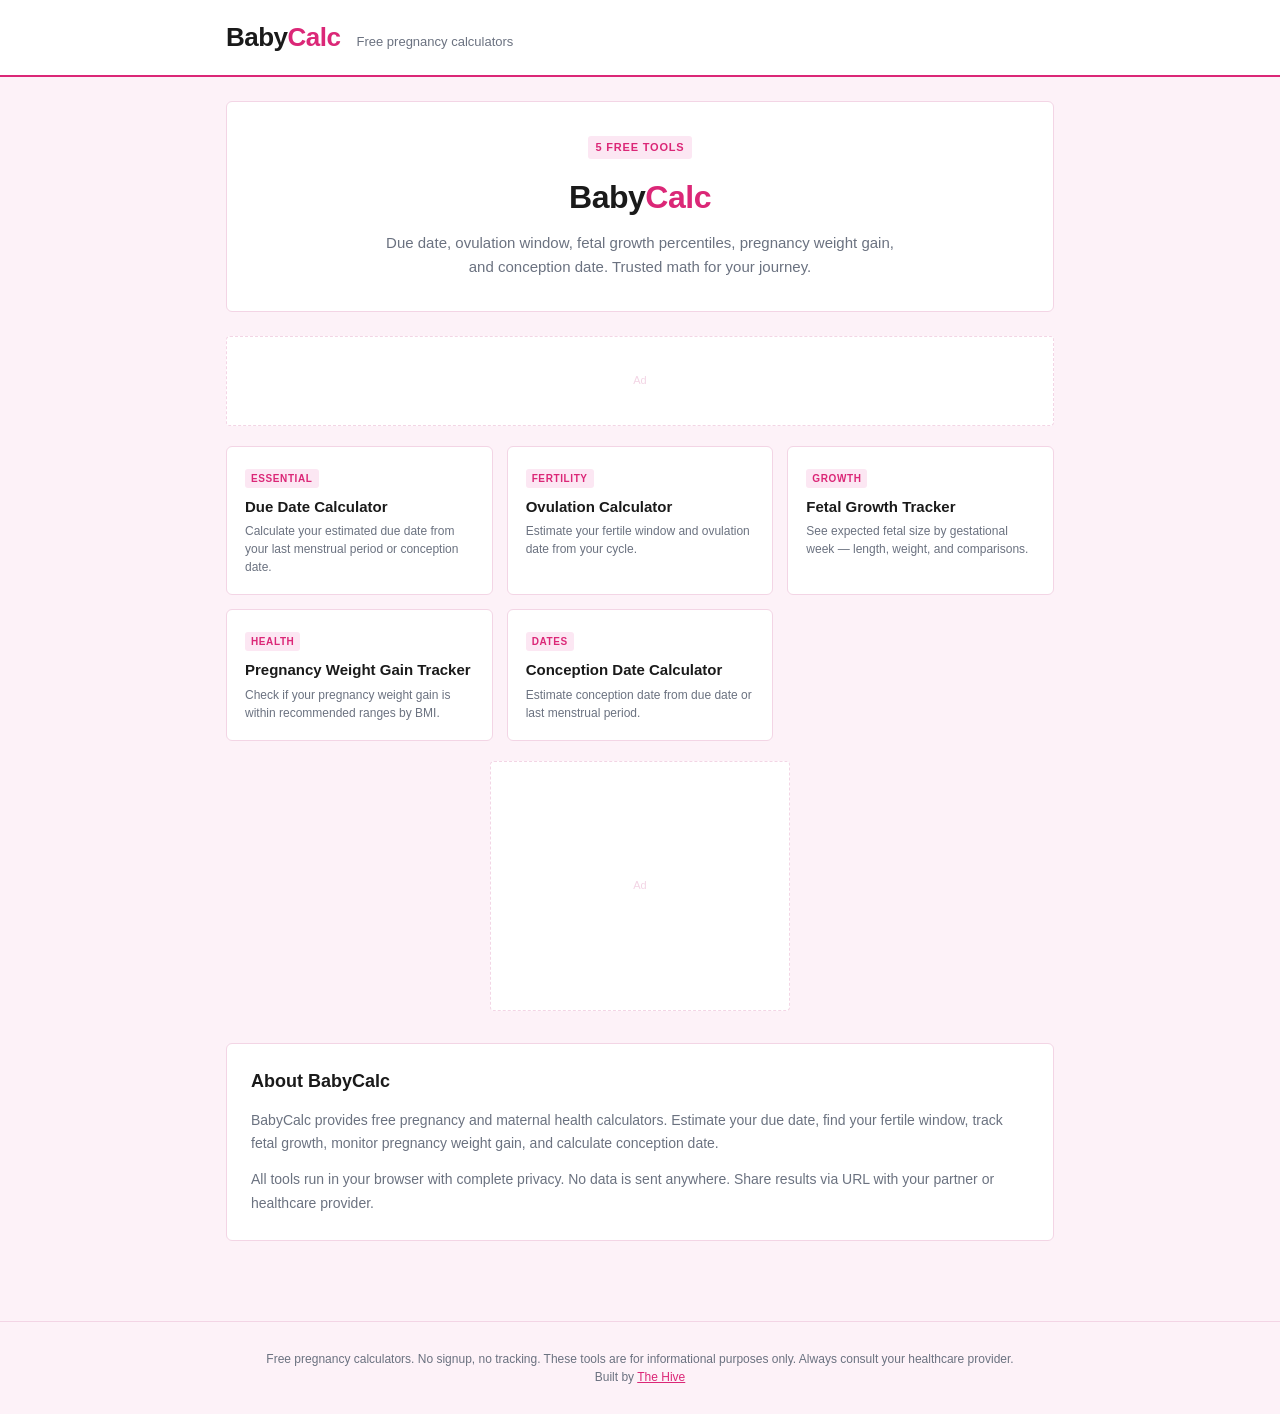
==== index.html @ 7ce0958e "BabyCalc — Free pregnancy calculators: due date, ovulation, fetal growth, weight gain, conception da" ====
<!DOCTYPE html>
<html lang="en">
<head>
<meta charset="UTF-8">
<meta name="viewport" content="width=device-width, initial-scale=1.0">
<title>BabyCalc — Free Pregnancy & Maternal Calculators</title>
<meta name="description" content="Free pregnancy calculators: due date, ovulation, fetal growth, weight gain tracker, and conception date. No signup. Instant results.">
<meta property="og:title" content="BabyCalc — Free Pregnancy & Maternal Calculators">
<meta property="og:description" content="Free pregnancy calculators: due date, ovulation, fetal growth, weight gain tracker, and conception date. No signup. Instant results.">
<meta name="robots" content="index, follow">
<link rel="canonical" href="https://thehivemakes.github.io/hive-baby-calc/">
<!-- ADSENSE PLACEHOLDER -->
<!-- <script async src="https://pagead2.googlesyndication.com/pagead/js/adsbygoogle.js?client=ca-pub-XXXXXXXXXXXXXXXX" crossorigin="anonymous"></script> -->
<link rel="stylesheet" href="style.css">
<script type="application/ld+json">
{
  "@context": "https://schema.org",
  "@type": "WebSite",
  "name": "BabyCalc",
  "url": "https://thehivemakes.github.io/hive-baby-calc/",
  "description": "Free pregnancy calculators: due date, ovulation, fetal growth, weight gain tracker, and conception date. No signup. Instant results."
}
</script>
</head>
<body>
<header>
  <div class="header-inner">
    <div class="logo">Baby<span>Calc</span></div>
    <div class="tagline">Free pregnancy calculators</div>
  </div>
</header>
<main>
  <div class="hero">
    <div class="badge">5 Free Tools</div>
    <h1>Baby<span>Calc</span></h1>
    <p>Due date, ovulation window, fetal growth percentiles, pregnancy weight gain, and conception date. Trusted math for your journey.</p>
  </div>
  <div class="ad-leaderboard" id="ad-top">Ad</div>
  <div class="tools-grid">
    <a href="due-date.html" class="tool-card">
      <div class="tool-card-tag">Essential</div>
      <h3>Due Date Calculator</h3>
      <p>Calculate your estimated due date from your last menstrual period or conception date.</p>
    </a>
    <a href="ovulation.html" class="tool-card">
      <div class="tool-card-tag">Fertility</div>
      <h3>Ovulation Calculator</h3>
      <p>Estimate your fertile window and ovulation date from your cycle.</p>
    </a>
    <a href="fetal-growth.html" class="tool-card">
      <div class="tool-card-tag">Growth</div>
      <h3>Fetal Growth Tracker</h3>
      <p>See expected fetal size by gestational week — length, weight, and comparisons.</p>
    </a>
    <a href="weight-gain.html" class="tool-card">
      <div class="tool-card-tag">Health</div>
      <h3>Pregnancy Weight Gain Tracker</h3>
      <p>Check if your pregnancy weight gain is within recommended ranges by BMI.</p>
    </a>
    <a href="conception.html" class="tool-card">
      <div class="tool-card-tag">Dates</div>
      <h3>Conception Date Calculator</h3>
      <p>Estimate conception date from due date or last menstrual period.</p>
    </a>
  </div>
  <div class="ad-rectangle" id="ad-mid">Ad</div>
  <div class="seo-section">
    <h2>About BabyCalc</h2>
    <p>BabyCalc provides free pregnancy and maternal health calculators. Estimate your due date, find your fertile window, track fetal growth, monitor pregnancy weight gain, and calculate conception date.</p><p>All tools run in your browser with complete privacy. No data is sent anywhere. Share results via URL with your partner or healthcare provider.</p>
  </div>
</main>
<footer>
  Free pregnancy calculators. No signup, no tracking. These tools are for informational purposes only. Always consult your healthcare provider.
  <br>Built by <a href="https://thehivemakes.github.io/" style="color:var(--accent)">The Hive</a>
</footer>
</body>
</html>
---- style.css ----
/* BabyCalc — shared stylesheet */
/* Colors: pink tint + rose */

*, *::before, *::after { box-sizing: border-box; margin: 0; padding: 0; }

:root {
  --bg:        #fdf2f8;
  --card-bg:   #ffffff;
  --accent:    #db2777;
  --text:      #1a1a1a;
  --muted:     #6b7280;
  --border:    #f3d5e5;
  --input-bg:  #fefafc;
  --result-bg: #fdf2f8;
  --result-fg: #be185d;
  --tag-bg:    #fce7f3;
}

body {
  font-family: -apple-system, BlinkMacSystemFont, "Segoe UI", Roboto, sans-serif;
  background: var(--bg); color: var(--text); line-height: 1.5; min-height: 100vh;
}
header { background: var(--card-bg); border-bottom: 2px solid var(--accent); padding: 18px 0; }
.header-inner {
  max-width: 860px; margin: 0 auto; padding: 0 16px;
  display: flex; align-items: baseline; gap: 16px;
}
.logo { font-size: 26px; font-weight: 800; letter-spacing: -0.5px; color: var(--text); }
.logo span { color: var(--accent); }
.tagline { font-size: 13px; color: var(--muted); }
nav { background: var(--card-bg); border-bottom: 1px solid var(--border); padding: 8px 0; }
.nav-inner {
  max-width: 860px; margin: 0 auto; padding: 0 16px;
  display: flex; gap: 8px; align-items: center; font-size: 12px; color: var(--muted);
}
.nav-inner a { color: var(--muted); text-decoration: none; }
.nav-inner a:hover { color: var(--accent); }
.nav-inner .sep { color: var(--border); }
main { max-width: 860px; margin: 0 auto; padding: 24px 16px 48px; }
.card {
  background: var(--card-bg); border: 1px solid var(--border); border-radius: 6px;
  padding: 24px; margin-bottom: 20px;
}
.card h1 { font-size: 22px; font-weight: 700; margin-bottom: 6px; letter-spacing: -0.3px; }
.card .subtitle { font-size: 13px; color: var(--muted); margin-bottom: 20px; }
.form-grid {
  display: grid; grid-template-columns: repeat(auto-fill, minmax(200px, 1fr));
  gap: 14px; margin-bottom: 16px;
}
.field { display: flex; flex-direction: column; gap: 5px; }
.field label {
  font-size: 11px; font-weight: 600; text-transform: uppercase;
  letter-spacing: 0.6px; color: var(--muted);
}
.field input, .field select {
  background: var(--input-bg); border: 1px solid var(--border); border-radius: 4px;
  color: var(--text); font-size: 15px; padding: 9px 11px; width: 100%;
  transition: border-color 0.15s;
}
.field input:focus, .field select:focus { outline: none; border-color: var(--accent); }
.field select option { background: var(--input-bg); }
.radio-group { display: flex; gap: 12px; margin-bottom: 16px; flex-wrap: wrap; }
.radio-group label {
  display: flex; align-items: center; gap: 6px; font-size: 13px; color: var(--text);
  cursor: pointer; padding: 6px 12px; border: 1px solid var(--border);
  border-radius: 4px; transition: border-color 0.15s;
}
.radio-group input[type="radio"] { accent-color: var(--accent); }
.radio-group label:has(input:checked) { border-color: var(--accent); background: var(--tag-bg); }
.btn {
  display: inline-block; padding: 10px 22px; font-size: 14px; font-weight: 600;
  border: none; border-radius: 4px; cursor: pointer; transition: background 0.15s;
  text-decoration: none;
}
.btn-primary { background: var(--accent); color: #fff; }
.btn-primary:hover { opacity: 0.85; }
.btn-ghost { background: transparent; border: 1px solid var(--border); color: var(--muted); }
.btn-ghost:hover { border-color: var(--accent); color: var(--text); }
.result {
  background: var(--result-bg); border: 1px solid var(--border); border-radius: 4px;
  padding: 16px 20px; margin-top: 16px; display: none;
}
.result.visible { display: block; }
.result-row {
  display: flex; justify-content: space-between; align-items: baseline;
  padding: 5px 0; border-bottom: 1px solid var(--border); gap: 12px;
}
.result-row:last-child { border-bottom: none; }
.result-label { font-size: 12px; color: var(--muted); flex-shrink: 0; }
.result-value { font-size: 16px; font-weight: 700; color: var(--result-fg); text-align: right; }
.result-note {
  font-size: 12px; color: var(--muted); margin-top: 10px; line-height: 1.6;
  padding-top: 10px; border-top: 1px solid var(--border);
}
.ref-table { width: 100%; border-collapse: collapse; font-size: 13px; margin-top: 6px; }
.ref-table th {
  font-size: 11px; font-weight: 600; text-transform: uppercase; letter-spacing: 0.5px;
  color: var(--muted); text-align: left; padding: 6px 8px; border-bottom: 1px solid var(--border);
}
.ref-table td { padding: 6px 8px; border-bottom: 1px solid var(--border); color: var(--text); }
.ref-table tr:last-child td { border-bottom: none; }
.ref-table tr.highlight td { color: var(--accent); font-weight: 600; }
.ad-leaderboard {
  width: 100%; height: 90px; background: var(--card-bg); border: 1px dashed var(--border);
  border-radius: 4px; display: flex; align-items: center; justify-content: center;
  font-size: 11px; color: var(--border); margin: 16px 0;
}
.ad-rectangle {
  width: 300px; height: 250px; background: var(--card-bg); border: 1px dashed var(--border);
  border-radius: 4px; display: flex; align-items: center; justify-content: center;
  font-size: 11px; color: var(--border); margin: 16px auto;
}
.tools-grid {
  display: grid; grid-template-columns: repeat(auto-fill, minmax(220px, 1fr));
  gap: 14px; margin: 20px 0;
}
.tool-card {
  background: var(--card-bg); border: 1px solid var(--border); border-radius: 6px;
  padding: 18px; text-decoration: none; color: var(--text);
  transition: border-color 0.15s, transform 0.15s; display: block;
}
.tool-card:hover { border-color: var(--accent); transform: translateY(-2px); }
.tool-card h3 { font-size: 15px; font-weight: 700; margin-bottom: 4px; }
.tool-card p { font-size: 12px; color: var(--muted); }
.tool-card-tag {
  display: inline-block; background: var(--tag-bg); color: var(--accent);
  font-size: 10px; font-weight: 700; text-transform: uppercase; letter-spacing: 0.6px;
  padding: 2px 6px; border-radius: 3px; margin-bottom: 8px;
}
.hero {
  background: var(--card-bg); border: 1px solid var(--border); border-radius: 6px;
  padding: 32px 24px; margin-bottom: 24px; text-align: center;
}
.hero h1 { font-size: 32px; font-weight: 800; letter-spacing: -0.5px; margin-bottom: 10px; }
.hero h1 span { color: var(--accent); }
.hero p { font-size: 15px; color: var(--muted); max-width: 520px; margin: 0 auto; line-height: 1.6; }
.badge {
  display: inline-block; background: var(--tag-bg); color: var(--accent);
  font-size: 11px; font-weight: 700; text-transform: uppercase; letter-spacing: 0.8px;
  padding: 3px 8px; border-radius: 3px; margin-bottom: 14px;
}
.seo-section {
  background: var(--card-bg); border: 1px solid var(--border); border-radius: 6px;
  padding: 24px; margin-top: 32px;
}
.seo-section h2 { font-size: 18px; font-weight: 700; margin-bottom: 14px; }
.seo-section p { font-size: 14px; color: var(--muted); margin-bottom: 12px; line-height: 1.7; }
.seo-section p:last-child { margin-bottom: 0; }
footer {
  text-align: center; padding: 28px 16px; font-size: 12px; color: var(--muted);
  border-top: 1px solid var(--border); margin-top: 32px;
}
@media (max-width: 600px) {
  .form-grid { grid-template-columns: 1fr 1fr; }
  .tools-grid { grid-template-columns: 1fr 1fr; }
  .header-inner { flex-direction: column; gap: 4px; }
  .result-row { flex-direction: column; gap: 2px; }
  .result-value { text-align: left; }
}
@media (max-width: 400px) {
  .form-grid { grid-template-columns: 1fr; }
  .tools-grid { grid-template-columns: 1fr; }
}
@media print {
  header, nav, footer, .ad-leaderboard, .ad-rectangle, .btn { display: none; }
  .result { display: block !important; border: 1px solid #000; }
  body { background: #fff; color: #000; }
}
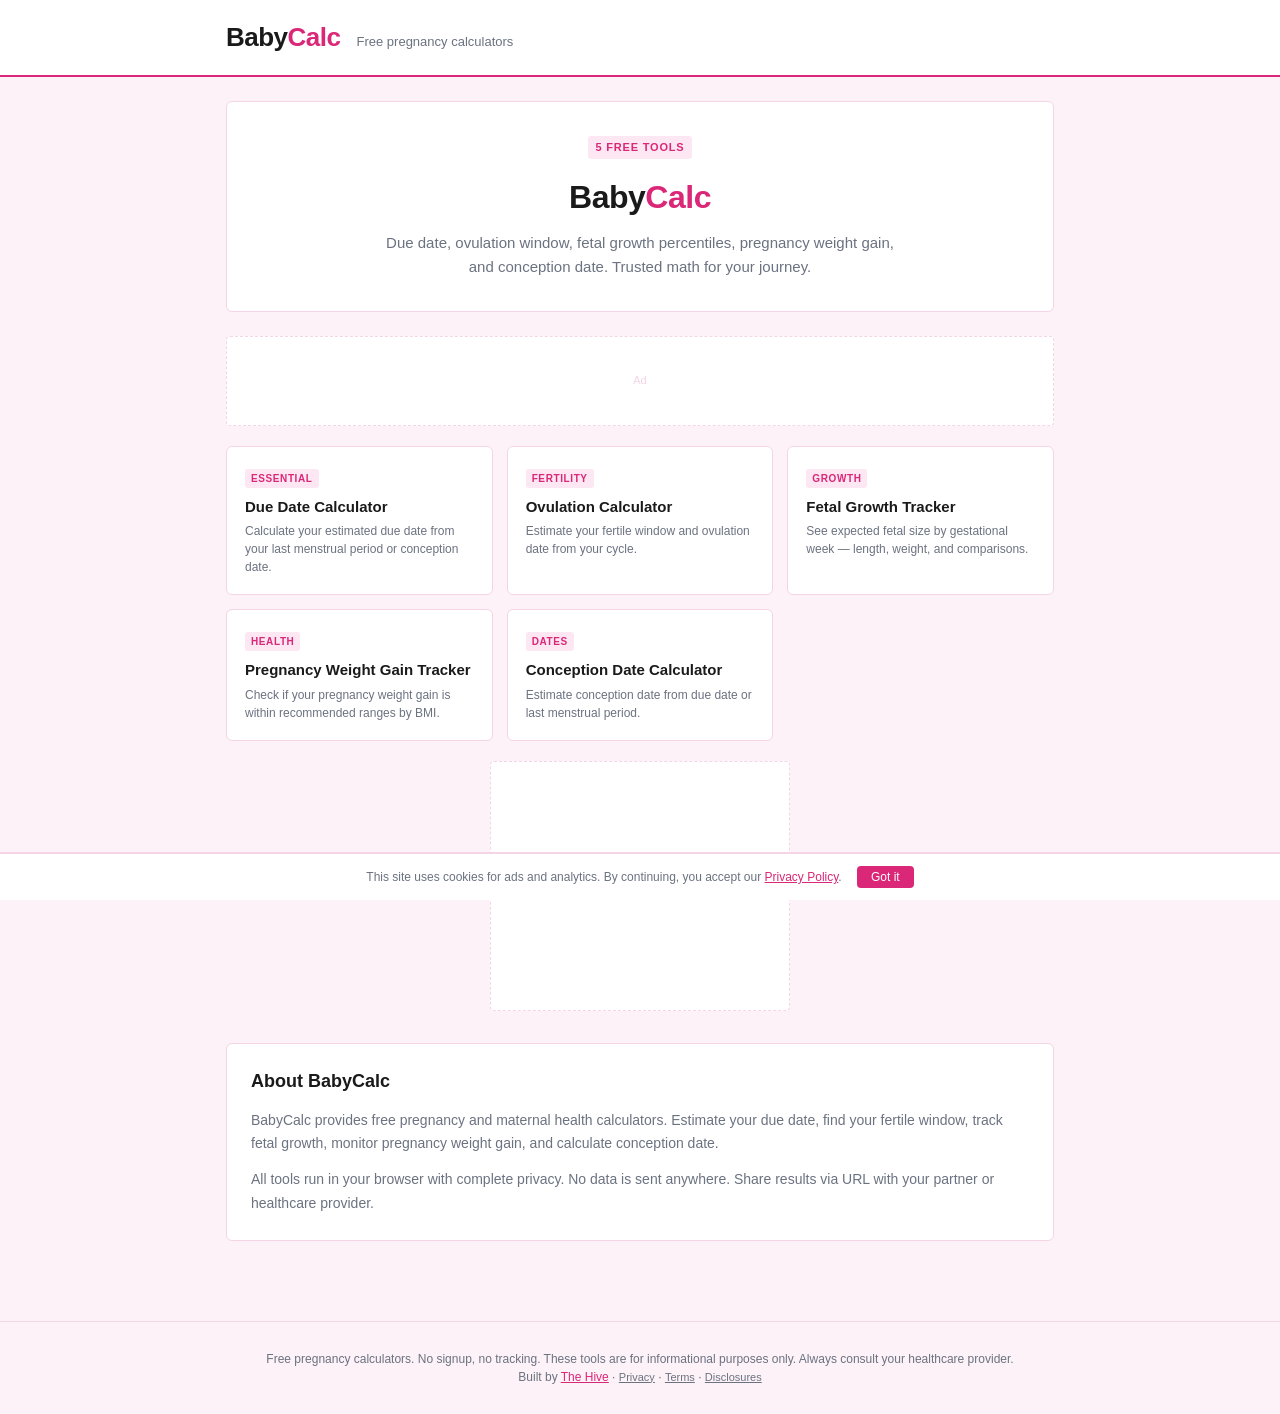
==== commit 5f71c32d: "Legal compliance: affiliate disclosure, cookie consent, legal footer links" ====
--- a/index.html
+++ b/index.html
@@ -71,7 +71,9 @@
 </main>
 <footer>
   Free pregnancy calculators. No signup, no tracking. These tools are for informational purposes only. Always consult your healthcare provider.
-  <br>Built by <a href="https://thehivemakes.github.io/" style="color:var(--accent)">The Hive</a>
+  <br>Built by <a href="https://thehivemakes.com" style="color:var(--accent)">The Hive</a> · <a href="https://thehivemakes.com/privacy.html" style="color:var(--muted);font-size:11px;">Privacy</a> · <a href="https://thehivemakes.com/terms.html" style="color:var(--muted);font-size:11px;">Terms</a> · <a href="https://thehivemakes.com/disclosures.html" style="color:var(--muted);font-size:11px;">Disclosures</a>
 </footer>
+<div id="cookie-banner" style="display:none;position:fixed;bottom:0;left:0;right:0;background:var(--card-bg);border-top:2px solid var(--border);padding:12px 16px;font-size:12px;color:var(--muted);text-align:center;z-index:9999;">This site uses cookies for ads and analytics. By continuing, you accept our <a href="https://thehivemakes.com/privacy.html" style="color:var(--accent)">Privacy Policy</a>. <button onclick="document.getElementById('cookie-banner').style.display='none';localStorage.setItem('cookie-ok','1');" style="margin-left:12px;padding:4px 14px;background:var(--accent);color:#fff;border:none;border-radius:4px;cursor:pointer;font-size:12px;">Got it</button></div>
+<script>if(!localStorage.getItem('cookie-ok'))document.getElementById('cookie-banner').style.display='block';</script>
 </body>
 </html>
--- a/style.css
+++ b/style.css
@@ -146,6 +146,24 @@
 .seo-section h2 { font-size: 18px; font-weight: 700; margin-bottom: 14px; }
 .seo-section p { font-size: 14px; color: var(--muted); margin-bottom: 12px; line-height: 1.7; }
 .seo-section p:last-child { margin-bottom: 0; }
+.email-capture {
+  background: var(--card-bg); border: 2px dashed var(--border); border-radius: 6px;
+  padding: 24px; margin-top: 20px; text-align: center;
+}
+.email-capture h2 { font-size: 16px; font-weight: 700; margin-bottom: 6px; }
+.email-capture > p { font-size: 13px; color: var(--muted); margin-bottom: 14px; }
+.capture-form {
+  display: flex; gap: 8px; max-width: 400px; margin: 0 auto;
+}
+.capture-form input[type="email"] {
+  flex: 1; background: var(--input-bg); border: 1px solid var(--border); border-radius: 4px;
+  color: var(--text); font-size: 14px; padding: 9px 11px;
+}
+.capture-form input[type="email"]:focus { outline: none; border-color: var(--accent); }
+.capture-note { font-size: 11px; color: var(--muted); margin-top: 10px; }
+@media (max-width: 480px) {
+  .capture-form { flex-direction: column; }
+}
 footer {
   text-align: center; padding: 28px 16px; font-size: 12px; color: var(--muted);
   border-top: 1px solid var(--border); margin-top: 32px;
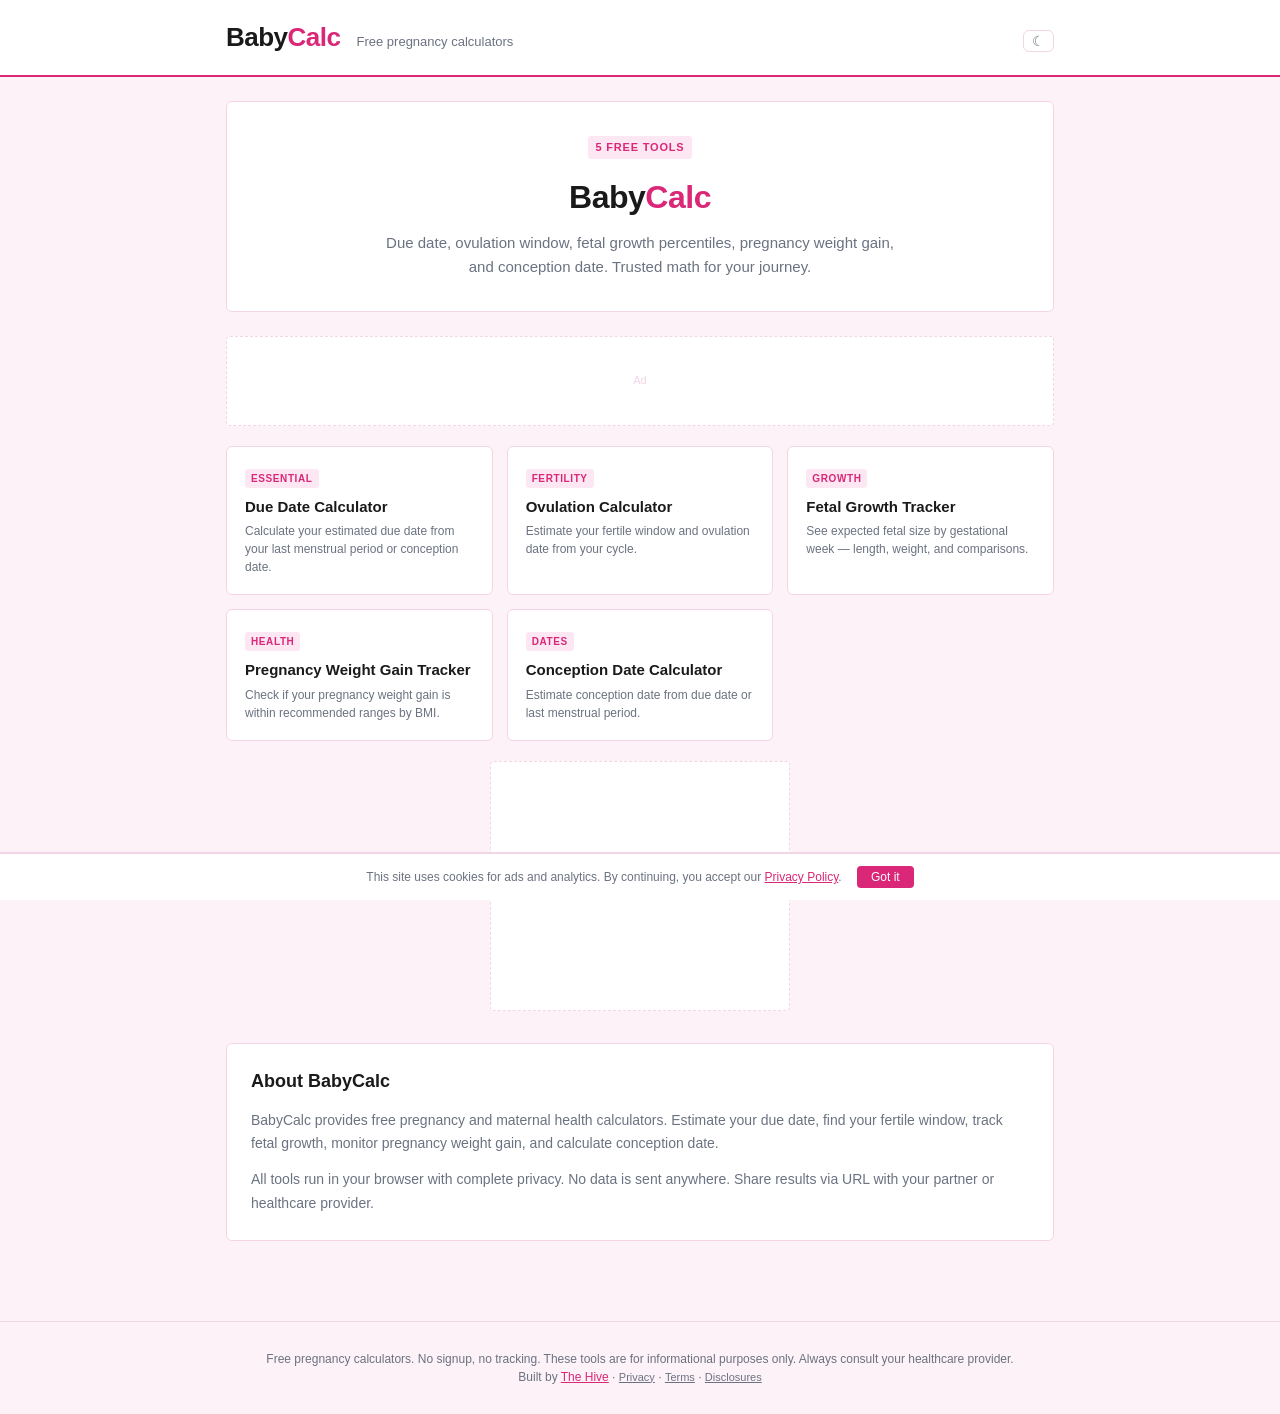
==== commit 3a9ca627: "Dark mode default + theme toggle + smooth transitions" ====
--- a/index.html
+++ b/index.html
@@ -26,7 +26,7 @@
 <header>
   <div class="header-inner">
     <div class="logo">Baby<span>Calc</span></div>
-    <div class="tagline">Free pregnancy calculators</div>
+    <div class="tagline">Free pregnancy calculators</div><button onclick="toggleTheme()" style="background:none;border:1px solid var(--border);border-radius:6px;padding:2px 8px;color:var(--muted);cursor:pointer;font-size:14px;margin-left:auto;" aria-label="Toggle dark mode">&#9790;</button>
   </div>
 </header>
 <main>
--- a/style.css
+++ b/style.css
@@ -3,7 +3,7 @@
 
 *, *::before, *::after { box-sizing: border-box; margin: 0; padding: 0; }
 
-:root {
+:root, [data-theme="light"] {
   --bg:        #fdf2f8;
   --card-bg:   #ffffff;
   --accent:    #db2777;
@@ -15,10 +15,23 @@
   --result-fg: #be185d;
   --tag-bg:    #fce7f3;
 }
+[data-theme="dark"] {
+  --bg:        #141414;
+  --card-bg:   #1e1e1e;
+  --accent:    #db2777;
+  --text:      #e5e5e5;
+  --muted:     #8b8b8b;
+  --border:    #333333;
+  --input-bg:  #1a1a1a;
+  --result-bg: #1a1a1a;
+  --result-fg: #db2777;
+  --tag-bg:    #2a2a2a;
+}
 
 body {
   font-family: -apple-system, BlinkMacSystemFont, "Segoe UI", Roboto, sans-serif;
   background: var(--bg); color: var(--text); line-height: 1.5; min-height: 100vh;
+  transition: background-color 0.3s, color 0.3s;
 }
 header { background: var(--card-bg); border-bottom: 2px solid var(--accent); padding: 18px 0; }
 .header-inner {
